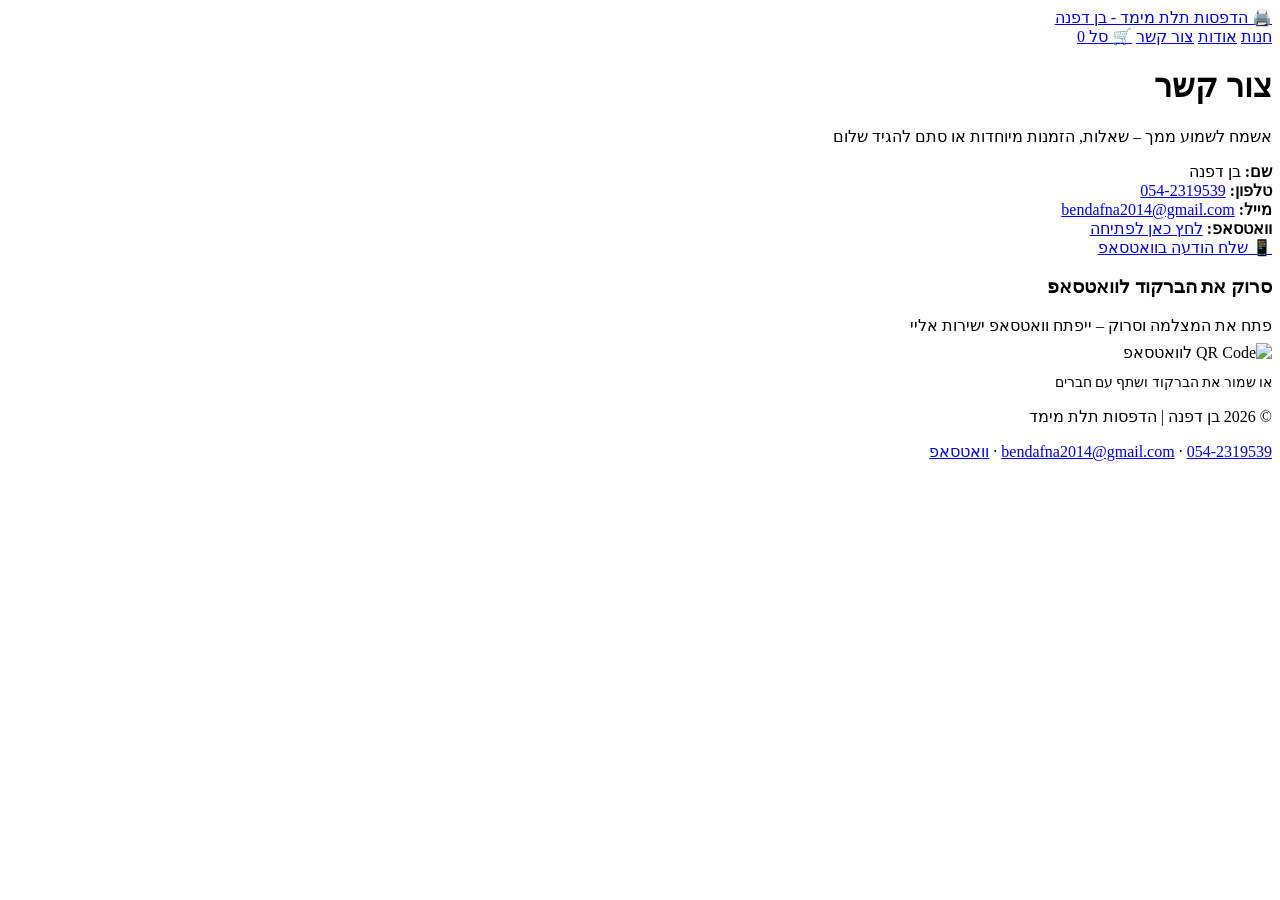
==== index.html @ bd79ef79 "Add files via upload" ====
<!DOCTYPE html>
<html lang="he" dir="rtl">
<head>
  <meta charset="UTF-8">
  <meta name="viewport" content="width=device-width, initial-scale=1.0">
  <title>צור קשר | הדפסות תלת מימד - בן דפנה</title>
  <link rel="stylesheet" href="css/style.css">
</head>
<body>
  <header class="header">
    <div class="header-inner">
      <a href="index.html" class="logo">🖨️ <span>הדפסות תלת מימד</span> - בן דפנה</a>
      <nav class="nav">
        <a href="index.html">חנות</a>
        <a href="about.html">אודות</a>
        <a href="contact.html" class="active">צור קשר</a>
        <a href="cart.html" class="cart-btn">
          🛒 סל
          <span class="cart-count">0</span>
        </a>
      </nav>
    </div>
  </header>

  <main class="main">
    <h1 class="page-title">צור קשר</h1>
    <p class="page-subtitle">אשמח לשמוע ממך – שאלות, הזמנות מיוחדות או סתם להגיד שלום</p>

    <div class="content-card">
      <div class="contact-info">
        <div class="contact-item">
          <strong>שם:</strong>
          <span>בן דפנה</span>
        </div>
        <div class="contact-item">
          <strong>טלפון:</strong>
          <a href="tel:0542319539" dir="ltr">054-2319539</a>
        </div>
        <div class="contact-item">
          <strong>מייל:</strong>
          <a href="mailto:bendafna2014@gmail.com" dir="ltr">bendafna2014@gmail.com</a>
        </div>
        <div class="contact-item">
          <strong>וואטסאפ:</strong>
          <a href="https://wa.me/972542319539" target="_blank" dir="ltr">לחץ כאן לפתיחה</a>
        </div>
      </div>

      <a href="https://wa.me/972542319539?text=%D7%A9%D7%9C%D7%95%D7%9D%2C%20%D7%90%D7%A0%D7%99%20%D7%9E%D7%A2%D7%95%D7%A0%D7%99%D7%99%D7%9F%20%D7%91%D7%90%D7%AA%D7%A8%20%D7%94%D7%94%D7%93%D7%A4%D7%A1%D7%95%D7%AA" 
         class="btn btn-whatsapp btn-block" target="_blank" style="max-width: 320px; margin: 20px 0;">
        📱 שלח הודעה בוואטסאפ
      </a>

      <div class="qr-section">
        <h3>סרוק את הברקוד לוואטסאפ</h3>
        <p style="color: var(--text-light); margin-bottom: 8px;">פתח את המצלמה וסרוק – ייפתח וואטסאפ ישירות אליי</p>
        <img src="https://api.qrserver.com/v1/create-qr-code/?size=200x200&data=https://wa.me/972542319539" 
             alt="QR Code לוואטסאפ" width="200" height="200">
        <p style="font-size: 0.85rem; color: var(--text-light); margin-top: 12px;">
          או שמור את הברקוד ושתף עם חברים
        </p>
      </div>
    </div>
  </main>

  <footer class="footer">
    <p>© 2026 בן דפנה | הדפסות תלת מימד</p>
    <p>
      <a href="tel:0542319539">054-2319539</a> · 
      <a href="mailto:bendafna2014@gmail.com">bendafna2014@gmail.com</a> · 
      <a href="https://wa.me/972542319539" target="_blank">וואטסאפ</a>
    </p>
  </footer>

  <script src="js/products.js"></script>
  <script src="js/cart.js"></script>
</body>
</html>
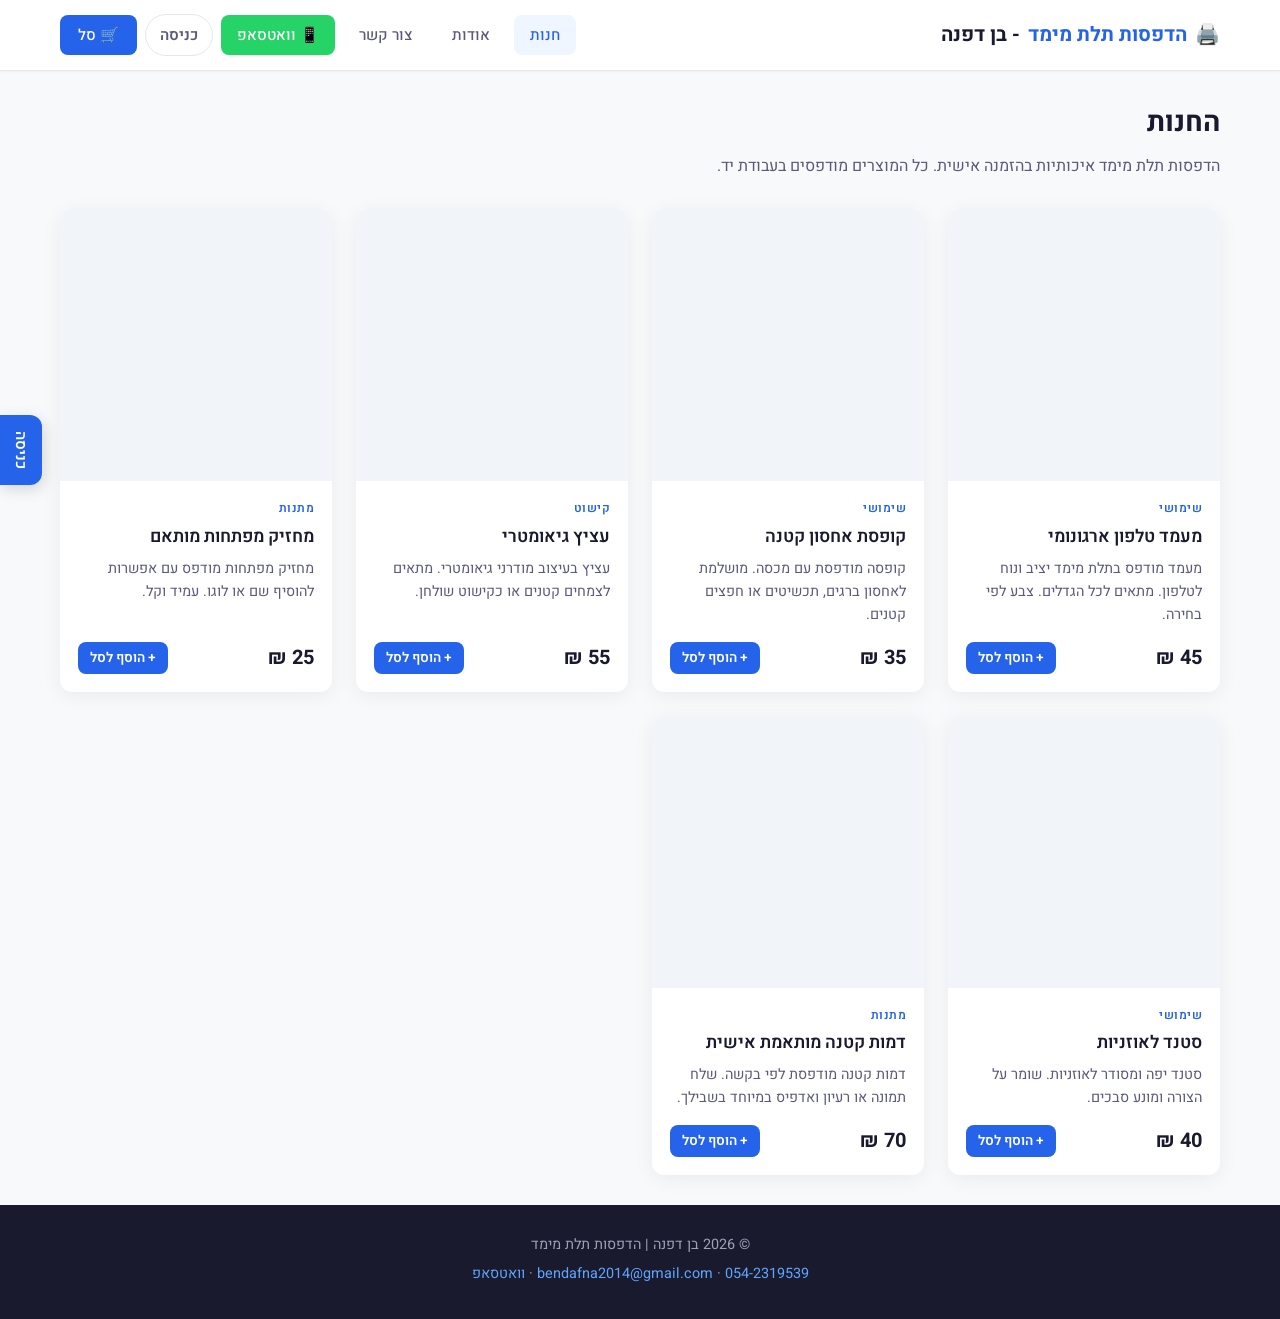
==== commit 367df91f: "Add files via upload" ====
--- a/index.html
+++ b/index.html
@@ -3,17 +3,20 @@
 <head>
   <meta charset="UTF-8">
   <meta name="viewport" content="width=device-width, initial-scale=1.0">
-  <title>צור קשר | הדפסות תלת מימד - בן דפנה</title>
-  <link rel="stylesheet" href="css/style.css">
+  <title>הדפסות תלת מימד - בן דפנה</title>
+  <meta name="description" content="הדפסות תלת מימד איכותיות בהזמנה אישית - בן דפנה">
+  <link rel="stylesheet" href="style.css">
 </head>
 <body>
   <header class="header">
     <div class="header-inner">
       <a href="index.html" class="logo">🖨️ <span>הדפסות תלת מימד</span> - בן דפנה</a>
       <nav class="nav">
-        <a href="index.html">חנות</a>
+        <a href="index.html" class="active">חנות</a>
         <a href="about.html">אודות</a>
-        <a href="contact.html" class="active">צור קשר</a>
+        <a href="contact.html">צור קשר</a>
+        <a href="https://wa.me/972542319539" target="_blank" class="whatsapp-btn">📱 וואטסאפ</a>
+        <a href="admin.html" class="btn btn-outline" style="padding:8px 14px;border-radius:50px;font-weight:600;">כניסה</a>
         <a href="cart.html" class="cart-btn">
           🛒 סל
           <span class="cart-count">0</span>
@@ -23,43 +26,11 @@
   </header>
 
   <main class="main">
-    <h1 class="page-title">צור קשר</h1>
-    <p class="page-subtitle">אשמח לשמוע ממך – שאלות, הזמנות מיוחדות או סתם להגיד שלום</p>
+    <h1 class="page-title">החנות</h1>
+    <p class="page-subtitle">הדפסות תלת מימד איכותיות בהזמנה אישית. כל המוצרים מודפסים בעבודת יד.</p>
 
-    <div class="content-card">
-      <div class="contact-info">
-        <div class="contact-item">
-          <strong>שם:</strong>
-          <span>בן דפנה</span>
-        </div>
-        <div class="contact-item">
-          <strong>טלפון:</strong>
-          <a href="tel:0542319539" dir="ltr">054-2319539</a>
-        </div>
-        <div class="contact-item">
-          <strong>מייל:</strong>
-          <a href="mailto:bendafna2014@gmail.com" dir="ltr">bendafna2014@gmail.com</a>
-        </div>
-        <div class="contact-item">
-          <strong>וואטסאפ:</strong>
-          <a href="https://wa.me/972542319539" target="_blank" dir="ltr">לחץ כאן לפתיחה</a>
-        </div>
-      </div>
-
-      <a href="https://wa.me/972542319539?text=%D7%A9%D7%9C%D7%95%D7%9D%2C%20%D7%90%D7%A0%D7%99%20%D7%9E%D7%A2%D7%95%D7%A0%D7%99%D7%99%D7%9F%20%D7%91%D7%90%D7%AA%D7%A8%20%D7%94%D7%94%D7%93%D7%A4%D7%A1%D7%95%D7%AA" 
-         class="btn btn-whatsapp btn-block" target="_blank" style="max-width: 320px; margin: 20px 0;">
-        📱 שלח הודעה בוואטסאפ
-      </a>
-
-      <div class="qr-section">
-        <h3>סרוק את הברקוד לוואטסאפ</h3>
-        <p style="color: var(--text-light); margin-bottom: 8px;">פתח את המצלמה וסרוק – ייפתח וואטסאפ ישירות אליי</p>
-        <img src="https://api.qrserver.com/v1/create-qr-code/?size=200x200&data=https://wa.me/972542319539" 
-             alt="QR Code לוואטסאפ" width="200" height="200">
-        <p style="font-size: 0.85rem; color: var(--text-light); margin-top: 12px;">
-          או שמור את הברקוד ושתף עם חברים
-        </p>
-      </div>
+    <div class="products-grid" id="products-grid">
+      <!-- המוצרים נטענים כאן דינמית -->
     </div>
   </main>
 
@@ -72,7 +43,91 @@
     </p>
   </footer>
 
-  <script src="js/products.js"></script>
-  <script src="js/cart.js"></script>
+  <!-- כפתור כניסה צף בצד המסך -->
+  <button class="side-login-btn" onclick="openLoginModal()">כניסה</button>
+
+  <!-- חלון כניסה -->
+  <div class="login-modal-overlay" id="loginModal">
+    <div class="login-modal">
+      <button class="close-btn" onclick="closeLoginModal()">×</button>
+      <h2>כניסה</h2>
+      <p class="subtitle">הכנס את המייל שלך</p>
+      <div class="form-group">
+        <label>מייל</label>
+        <input type="email" id="login-email" placeholder="name@email.com" dir="ltr" style="text-align:left;">
+      </div>
+      <button class="btn btn-primary btn-block" onclick="doLogin()">כניסה</button>
+    </div>
+  </div>
+
+  <script src="products.js"></script>
+  <script src="cart.js"></script>
+  <script>
+    function renderProducts() {
+      const products = getProducts();
+      const grid = document.getElementById('products-grid');
+
+      if (products.length === 0) {
+        grid.innerHTML = `
+          <div class="cart-empty" style="grid-column: 1 / -1;">
+            <h2>עדיין אין מוצרים</h2>
+            <p>היכנס דרך כפתור הכניסה והוסף מוצרים.</p>
+          </div>`;
+        return;
+      }
+
+      grid.innerHTML = products.map(p => `
+        <div class="product-card">
+          <img src="${p.image}" alt="${p.name}" class="product-image" loading="lazy"
+               onerror="this.src='https://placehold.co/400x400/e5e7eb/9ca3af?text=תמונה'">
+          <div class="product-body">
+            <div class="product-category">${p.category || 'כללי'}</div>
+            <h3 class="product-name">${p.name}</h3>
+            <p class="product-desc">${p.description}</p>
+            <div class="product-footer">
+              <div class="product-price">${p.price} ₪</div>
+              <button class="btn btn-primary btn-sm" onclick="addToCart(${p.id})">
+                + הוסף לסל
+              </button>
+            </div>
+          </div>
+        </div>
+      `).join('');
+    }
+
+    function openLoginModal() {
+      document.getElementById('loginModal').classList.add('show');
+    }
+
+    function closeLoginModal() {
+      document.getElementById('loginModal').classList.remove('show');
+    }
+
+    function doLogin() {
+      const email = document.getElementById('login-email').value.trim().toLowerCase();
+
+      // המייל של בעל האתר → חשבון מנהל
+      if (email === 'bendafna2014@gmail.com') {
+        sessionStorage.setItem('ben_admin_logged', '1');
+        window.location.href = 'admin.html';
+        return;
+      }
+
+      // כל מייל אחר → חשבון אורח
+      if (email) {
+        showToast('שלום! נכנסת כחשבון אורח');
+      } else {
+        showToast('שלום אורח!');
+      }
+      closeLoginModal();
+    }
+
+    // סגירה בלחיצה מחוץ לחלון
+    document.getElementById('loginModal').addEventListener('click', function(e) {
+      if (e.target === this) closeLoginModal();
+    });
+
+    document.addEventListener('DOMContentLoaded', renderProducts);
+  </script>
 </body>
 </html>
--- a/style.css
+++ b/style.css
@@ -0,0 +1,846 @@
+/* ============================================
+   הדפסות תלת מימד - בן דפנה
+   עיצוב מודרני ונקי
+   ============================================ */
+
+@import url('https://fonts.googleapis.com/css2?family=Heebo:wght@300;400;500;600;700&display=swap');
+
+:root {
+  --bg: #f8f9fb;
+  --surface: #ffffff;
+  --text: #1a1a2e;
+  --text-light: #5a5a7a;
+  --primary: #2563eb;
+  --primary-dark: #1d4ed8;
+  --accent: #0ea5e9;
+  --border: #e5e7eb;
+  --success: #10b981;
+  --danger: #ef4444;
+  --radius: 12px;
+  --shadow: 0 4px 20px rgba(0, 0, 0, 0.06);
+  --shadow-hover: 0 8px 30px rgba(0, 0, 0, 0.1);
+}
+
+* {
+  margin: 0;
+  padding: 0;
+  box-sizing: border-box;
+}
+
+body {
+  font-family: 'Heebo', sans-serif;
+  background: var(--bg);
+  color: var(--text);
+  line-height: 1.6;
+  direction: rtl;
+  min-height: 100vh;
+  display: flex;
+  flex-direction: column;
+}
+
+a {
+  text-decoration: none;
+  color: inherit;
+}
+
+img {
+  max-width: 100%;
+  display: block;
+}
+
+/* ===== Header ===== */
+.header {
+  background: var(--surface);
+  border-bottom: 1px solid var(--border);
+  position: sticky;
+  top: 0;
+  z-index: 100;
+  box-shadow: 0 1px 3px rgba(0,0,0,0.04);
+}
+
+.header-inner {
+  max-width: 1200px;
+  margin: 0 auto;
+  padding: 0 20px;
+  height: 70px;
+  display: flex;
+  align-items: center;
+  justify-content: space-between;
+  gap: 20px;
+}
+
+.logo {
+  font-size: 1.25rem;
+  font-weight: 700;
+  color: var(--text);
+  display: flex;
+  align-items: center;
+  gap: 8px;
+}
+
+.logo span {
+  color: var(--primary);
+}
+
+.nav {
+  display: flex;
+  align-items: center;
+  gap: 8px;
+}
+
+.nav a {
+  padding: 8px 16px;
+  border-radius: 8px;
+  font-weight: 500;
+  font-size: 0.95rem;
+  transition: all 0.2s;
+  color: var(--text-light);
+}
+
+.nav a:hover,
+.nav a.active {
+  background: #eff6ff;
+  color: var(--primary);
+}
+
+.cart-btn {
+  position: relative;
+  background: var(--primary);
+  color: white !important;
+  padding: 8px 18px !important;
+  border-radius: 50px;
+  display: flex;
+  align-items: center;
+  gap: 6px;
+  font-weight: 600;
+}
+
+.cart-btn:hover {
+  background: var(--primary-dark) !important;
+  color: white !important;
+}
+
+.whatsapp-btn {
+  background: #25d366 !important;
+  color: white !important;
+  padding: 8px 16px !important;
+  border-radius: 50px;
+  display: flex;
+  align-items: center;
+  gap: 6px;
+  font-weight: 600;
+}
+
+.whatsapp-btn:hover {
+  background: #1da851 !important;
+  color: white !important;
+}
+
+/* טופס פרטים בסל */
+.cart-contact-box {
+  background: var(--surface);
+  border-radius: var(--radius);
+  padding: 24px;
+  box-shadow: var(--shadow);
+  margin-bottom: 24px;
+  border: 2px solid #dcfce7;
+}
+
+.cart-contact-box h3 {
+  margin-bottom: 16px;
+  font-size: 1.15rem;
+  color: var(--text);
+}
+
+.cart-contact-row {
+  display: grid;
+  grid-template-columns: 1fr 1fr;
+  gap: 14px;
+  margin-bottom: 14px;
+}
+
+@media (max-width: 600px) {
+  .cart-contact-row {
+    grid-template-columns: 1fr;
+  }
+}
+
+.cart-contact-actions {
+  display: flex;
+  flex-wrap: wrap;
+  gap: 12px;
+  margin-top: 16px;
+  align-items: center;
+}
+
+.qr-mini {
+  width: 80px;
+  height: 80px;
+  border-radius: 8px;
+  box-shadow: var(--shadow);
+}
+
+.cart-count {
+  background: #ef4444;
+  color: white;
+  font-size: 0.75rem;
+  font-weight: 700;
+  min-width: 20px;
+  height: 20px;
+  border-radius: 50%;
+  display: none;
+  align-items: center;
+  justify-content: center;
+  padding: 0 5px;
+}
+
+/* ===== Main ===== */
+.main {
+  flex: 1;
+  max-width: 1200px;
+  margin: 0 auto;
+  padding: 30px 20px;
+  width: 100%;
+}
+
+.page-title {
+  font-size: 1.75rem;
+  font-weight: 700;
+  margin-bottom: 8px;
+}
+
+.page-subtitle {
+  color: var(--text-light);
+  margin-bottom: 30px;
+}
+
+/* ===== Products Grid ===== */
+.products-grid {
+  display: grid;
+  grid-template-columns: repeat(auto-fill, minmax(260px, 1fr));
+  gap: 24px;
+}
+
+.product-card {
+  background: var(--surface);
+  border-radius: var(--radius);
+  overflow: hidden;
+  box-shadow: var(--shadow);
+  transition: transform 0.25s, box-shadow 0.25s;
+  display: flex;
+  flex-direction: column;
+}
+
+.product-card:hover {
+  transform: translateY(-4px);
+  box-shadow: var(--shadow-hover);
+}
+
+.product-image {
+  width: 100%;
+  aspect-ratio: 1;
+  object-fit: cover;
+  background: #f1f5f9;
+}
+
+.product-body {
+  padding: 18px;
+  display: flex;
+  flex-direction: column;
+  flex: 1;
+}
+
+.product-category {
+  font-size: 0.75rem;
+  color: var(--primary);
+  font-weight: 600;
+  text-transform: uppercase;
+  letter-spacing: 0.5px;
+  margin-bottom: 4px;
+}
+
+.product-name {
+  font-size: 1.1rem;
+  font-weight: 600;
+  margin-bottom: 6px;
+}
+
+.product-desc {
+  font-size: 0.9rem;
+  color: var(--text-light);
+  margin-bottom: 16px;
+  flex: 1;
+}
+
+.product-footer {
+  display: flex;
+  align-items: center;
+  justify-content: space-between;
+  gap: 12px;
+}
+
+.product-price {
+  font-size: 1.25rem;
+  font-weight: 700;
+  color: var(--text);
+}
+
+.btn {
+  display: inline-flex;
+  align-items: center;
+  justify-content: center;
+  gap: 6px;
+  padding: 10px 18px;
+  border-radius: 8px;
+  font-family: inherit;
+  font-size: 0.95rem;
+  font-weight: 600;
+  border: none;
+  cursor: pointer;
+  transition: all 0.2s;
+}
+
+.btn-primary {
+  background: var(--primary);
+  color: white;
+}
+
+.btn-primary:hover {
+  background: var(--primary-dark);
+}
+
+.btn-outline {
+  background: transparent;
+  border: 1.5px solid var(--border);
+  color: var(--text);
+}
+
+.btn-outline:hover {
+  border-color: var(--primary);
+  color: var(--primary);
+}
+
+.btn-success {
+  background: var(--success);
+  color: white;
+}
+
+.btn-success:hover {
+  background: #059669;
+}
+
+.btn-danger {
+  background: var(--danger);
+  color: white;
+}
+
+.btn-whatsapp {
+  background: #25d366;
+  color: white;
+}
+
+.btn-whatsapp:hover {
+  background: #1da851;
+}
+
+.btn-block {
+  width: 100%;
+}
+
+.btn-sm {
+  padding: 6px 12px;
+  font-size: 0.85rem;
+}
+
+/* ===== Cart Page ===== */
+.cart-empty {
+  text-align: center;
+  padding: 60px 20px;
+  background: var(--surface);
+  border-radius: var(--radius);
+  box-shadow: var(--shadow);
+}
+
+.cart-empty h2 {
+  margin-bottom: 12px;
+}
+
+.cart-empty p {
+  color: var(--text-light);
+  margin-bottom: 24px;
+}
+
+.cart-items {
+  display: flex;
+  flex-direction: column;
+  gap: 16px;
+  margin-bottom: 30px;
+}
+
+.cart-item {
+  background: var(--surface);
+  border-radius: var(--radius);
+  padding: 16px;
+  display: flex;
+  gap: 16px;
+  align-items: center;
+  box-shadow: var(--shadow);
+}
+
+.cart-item img {
+  width: 90px;
+  height: 90px;
+  object-fit: cover;
+  border-radius: 8px;
+  background: #f1f5f9;
+}
+
+.cart-item-info {
+  flex: 1;
+}
+
+.cart-item-name {
+  font-weight: 600;
+  margin-bottom: 4px;
+}
+
+.cart-item-price {
+  color: var(--text-light);
+  font-size: 0.9rem;
+}
+
+.cart-item-actions {
+  display: flex;
+  align-items: center;
+  gap: 10px;
+}
+
+.qty-control {
+  display: flex;
+  align-items: center;
+  gap: 8px;
+  background: var(--bg);
+  border-radius: 8px;
+  padding: 4px;
+}
+
+.qty-btn {
+  width: 32px;
+  height: 32px;
+  border: none;
+  background: white;
+  border-radius: 6px;
+  font-size: 1.1rem;
+  cursor: pointer;
+  font-weight: 600;
+  color: var(--text);
+  box-shadow: 0 1px 3px rgba(0,0,0,0.08);
+}
+
+.qty-btn:hover {
+  background: var(--primary);
+  color: white;
+}
+
+.qty-value {
+  min-width: 24px;
+  text-align: center;
+  font-weight: 600;
+}
+
+.cart-summary {
+  background: var(--surface);
+  border-radius: var(--radius);
+  padding: 24px;
+  box-shadow: var(--shadow);
+  max-width: 400px;
+  margin-right: auto;
+}
+
+.summary-row {
+  display: flex;
+  justify-content: space-between;
+  margin-bottom: 12px;
+  font-size: 1rem;
+}
+
+.summary-row.total {
+  font-size: 1.25rem;
+  font-weight: 700;
+  border-top: 1px solid var(--border);
+  padding-top: 12px;
+  margin-top: 8px;
+}
+
+/* ===== Checkout ===== */
+.checkout-grid {
+  display: grid;
+  grid-template-columns: 1fr 360px;
+  gap: 30px;
+}
+
+@media (max-width: 800px) {
+  .checkout-grid {
+    grid-template-columns: 1fr;
+  }
+}
+
+.form-card, .summary-card {
+  background: var(--surface);
+  border-radius: var(--radius);
+  padding: 28px;
+  box-shadow: var(--shadow);
+}
+
+.form-group {
+  margin-bottom: 18px;
+}
+
+.form-group label {
+  display: block;
+  font-weight: 500;
+  margin-bottom: 6px;
+  font-size: 0.95rem;
+}
+
+.form-group input,
+.form-group textarea,
+.form-group select {
+  width: 100%;
+  padding: 12px 14px;
+  border: 1.5px solid var(--border);
+  border-radius: 8px;
+  font-family: inherit;
+  font-size: 1rem;
+  transition: border-color 0.2s;
+  background: white;
+}
+
+.form-group input:focus,
+.form-group textarea:focus {
+  outline: none;
+  border-color: var(--primary);
+}
+
+.form-group textarea {
+  resize: vertical;
+  min-height: 90px;
+}
+
+.required {
+  color: var(--danger);
+}
+
+.checkout-actions {
+  display: flex;
+  flex-direction: column;
+  gap: 12px;
+  margin-top: 20px;
+}
+
+/* ===== About & Contact ===== */
+.content-card {
+  background: var(--surface);
+  border-radius: var(--radius);
+  padding: 36px;
+  box-shadow: var(--shadow);
+  max-width: 800px;
+}
+
+.content-card h2 {
+  margin-bottom: 16px;
+  font-size: 1.5rem;
+}
+
+.content-card p {
+  margin-bottom: 14px;
+  color: var(--text-light);
+  font-size: 1.05rem;
+}
+
+.contact-info {
+  display: flex;
+  flex-direction: column;
+  gap: 16px;
+  margin: 28px 0;
+}
+
+.contact-item {
+  display: flex;
+  align-items: center;
+  gap: 14px;
+  font-size: 1.1rem;
+}
+
+.contact-item strong {
+  min-width: 80px;
+}
+
+.qr-section {
+  margin-top: 32px;
+  text-align: center;
+  padding-top: 28px;
+  border-top: 1px solid var(--border);
+}
+
+.qr-section img {
+  margin: 16px auto;
+  border-radius: 12px;
+  box-shadow: var(--shadow);
+}
+
+/* ===== Admin ===== */
+.admin-login {
+  max-width: 400px;
+  margin: 60px auto;
+  background: var(--surface);
+  padding: 36px;
+  border-radius: var(--radius);
+  box-shadow: var(--shadow);
+  text-align: center;
+}
+
+.admin-panel {
+  display: none;
+}
+
+.admin-panel.visible {
+  display: block;
+}
+
+.admin-section {
+  background: var(--surface);
+  border-radius: var(--radius);
+  padding: 24px;
+  margin-bottom: 24px;
+  box-shadow: var(--shadow);
+}
+
+.admin-section h3 {
+  margin-bottom: 16px;
+  font-size: 1.2rem;
+  border-bottom: 1px solid var(--border);
+  padding-bottom: 10px;
+}
+
+.admin-product-list {
+  display: flex;
+  flex-direction: column;
+  gap: 12px;
+}
+
+.admin-product-item {
+  display: flex;
+  align-items: center;
+  gap: 14px;
+  padding: 12px;
+  background: var(--bg);
+  border-radius: 8px;
+}
+
+.admin-product-item img {
+  width: 60px;
+  height: 60px;
+  object-fit: cover;
+  border-radius: 6px;
+}
+
+.admin-product-item .info {
+  flex: 1;
+}
+
+.admin-product-item .actions {
+  display: flex;
+  gap: 8px;
+}
+
+.form-row {
+  display: grid;
+  grid-template-columns: 1fr 1fr;
+  gap: 14px;
+}
+
+@media (max-width: 600px) {
+  .form-row {
+    grid-template-columns: 1fr;
+  }
+}
+
+.alert {
+  padding: 12px 16px;
+  border-radius: 8px;
+  margin-bottom: 16px;
+  font-size: 0.95rem;
+}
+
+.alert-info {
+  background: #eff6ff;
+  color: #1e40af;
+  border: 1px solid #bfdbfe;
+}
+
+.alert-warning {
+  background: #fffbeb;
+  color: #92400e;
+  border: 1px solid #fde68a;
+}
+
+/* ===== Footer ===== */
+.footer {
+  background: var(--text);
+  color: #a0a0b8;
+  padding: 28px 20px;
+  text-align: center;
+  margin-top: auto;
+}
+
+.footer a {
+  color: #60a5fa;
+}
+
+.footer p {
+  margin-bottom: 6px;
+  font-size: 0.9rem;
+}
+
+/* ===== Toast ===== */
+#toast {
+  position: fixed;
+  bottom: 30px;
+  left: 50%;
+  transform: translateX(-50%) translateY(100px);
+  background: var(--text);
+  color: white;
+  padding: 12px 28px;
+  border-radius: 50px;
+  font-weight: 500;
+  z-index: 1000;
+  opacity: 0;
+  transition: all 0.3s;
+  pointer-events: none;
+}
+
+#toast.show {
+  transform: translateX(-50%) translateY(0);
+  opacity: 1;
+}
+
+/* ===== Responsive ===== */
+@media (max-width: 700px) {
+  .header-inner {
+    flex-wrap: wrap;
+    height: auto;
+    padding: 12px 16px;
+  }
+
+  .nav {
+    width: 100%;
+    justify-content: space-between;
+    overflow-x: auto;
+  }
+
+  .nav a {
+    padding: 8px 12px;
+    font-size: 0.85rem;
+    white-space: nowrap;
+  }
+
+  .products-grid {
+    grid-template-columns: repeat(auto-fill, minmax(160px, 1fr));
+    gap: 14px;
+  }
+
+  .product-body {
+    padding: 12px;
+  }
+
+  .product-name {
+    font-size: 0.95rem;
+  }
+
+  .cart-item {
+    flex-wrap: wrap;
+  }
+}
+
+/* ===== כפתור כניסה צף בצד ===== */
+.side-login-btn {
+  position: fixed;
+  left: 0;
+  top: 50%;
+  transform: translateY(-50%);
+  background: var(--primary);
+  color: white;
+  border: none;
+  padding: 16px 10px;
+  border-radius: 0 12px 12px 0;
+  font-family: inherit;
+  font-size: 0.95rem;
+  font-weight: 600;
+  cursor: pointer;
+  z-index: 200;
+  writing-mode: vertical-rl;
+  text-orientation: mixed;
+  box-shadow: 2px 4px 15px rgba(0,0,0,0.15);
+  transition: background 0.2s, padding 0.2s;
+}
+
+.side-login-btn:hover {
+  background: var(--primary-dark);
+  padding-left: 14px;
+}
+
+/* ===== חלון כניסה (Modal) ===== */
+.login-modal-overlay {
+  display: none;
+  position: fixed;
+  inset: 0;
+  background: rgba(0,0,0,0.45);
+  z-index: 300;
+  align-items: center;
+  justify-content: center;
+  padding: 20px;
+}
+
+.login-modal-overlay.show {
+  display: flex;
+}
+
+.login-modal {
+  background: white;
+  border-radius: 16px;
+  padding: 32px 28px;
+  width: 100%;
+  max-width: 360px;
+  box-shadow: 0 20px 50px rgba(0,0,0,0.2);
+  position: relative;
+}
+
+.login-modal h2 {
+  text-align: center;
+  margin-bottom: 6px;
+  font-size: 1.4rem;
+}
+
+.login-modal .subtitle {
+  text-align: center;
+  color: var(--text-light);
+  font-size: 0.9rem;
+  margin-bottom: 24px;
+}
+
+.login-modal .close-btn {
+  position: absolute;
+  top: 14px;
+  left: 14px;
+  background: none;
+  border: none;
+  font-size: 1.4rem;
+  cursor: pointer;
+  color: #999;
+  line-height: 1;
+}
+
+.login-modal .close-btn:hover {
+  color: #333;
+}
